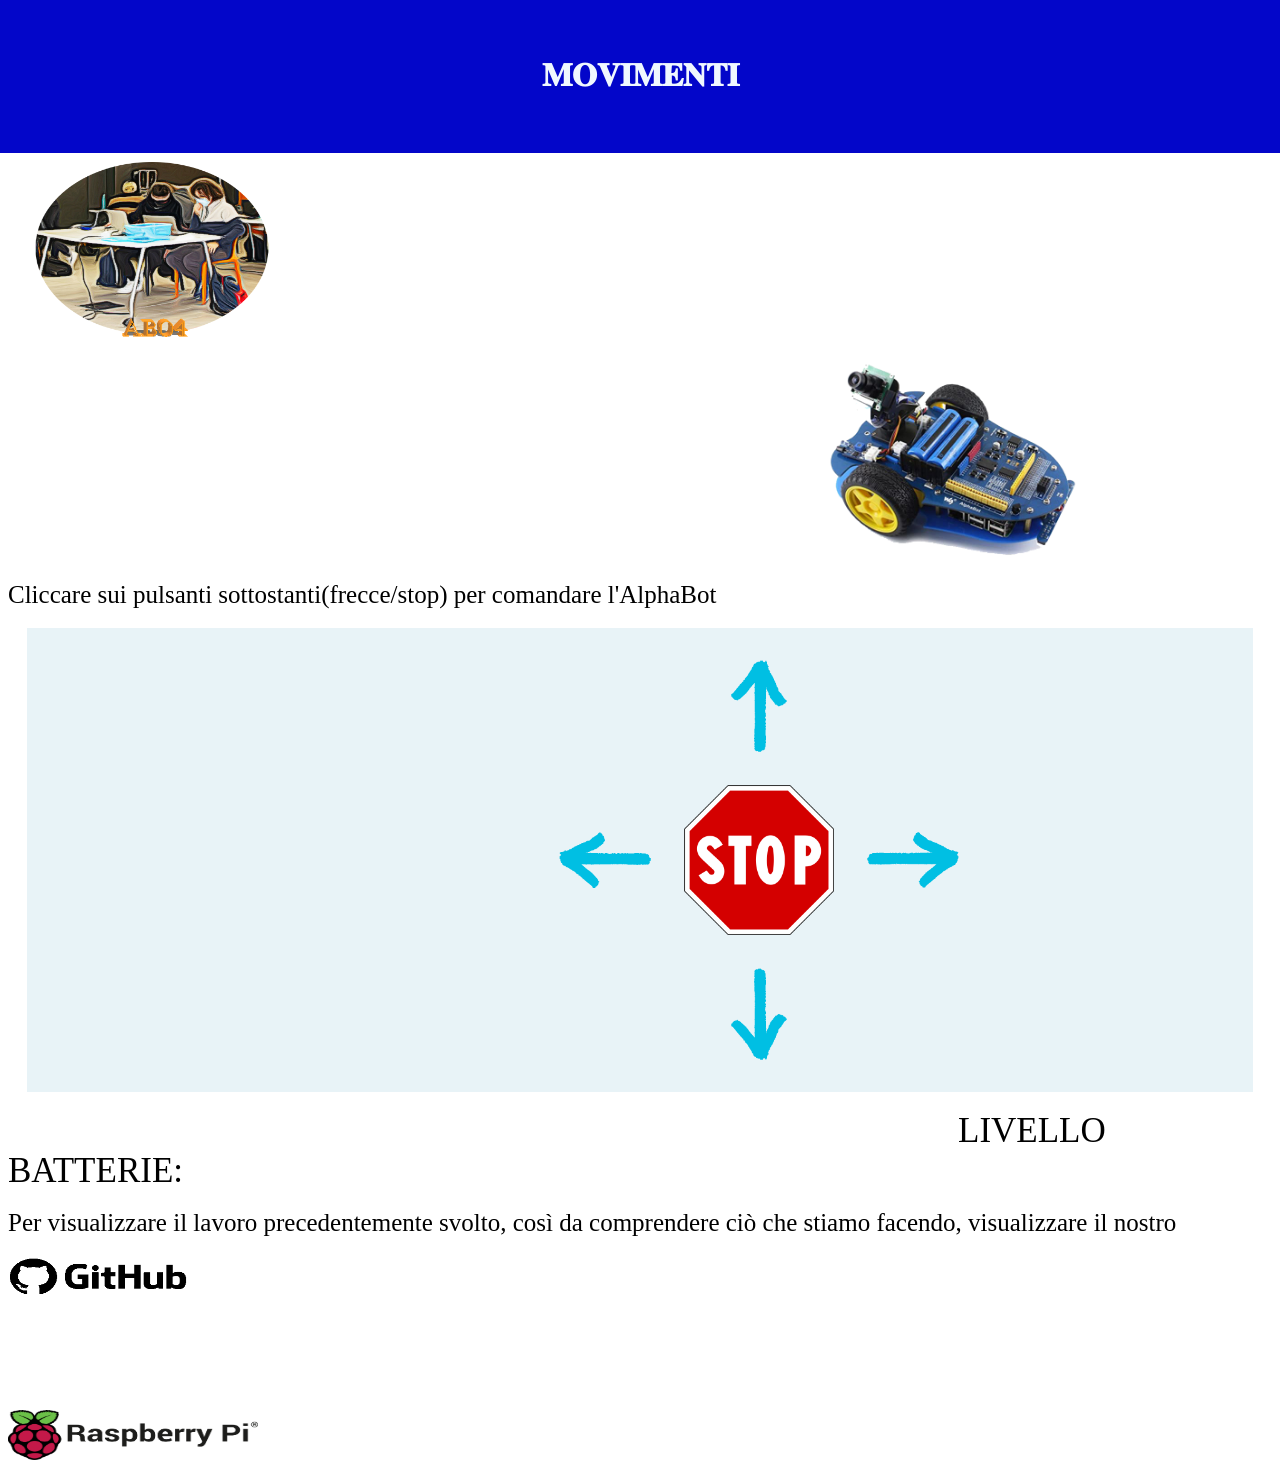
==== ControlloHttp/templates/index.html @ 0f1a6c7c "Add files via upload" ====
<html>
    <head>
        <link rel="stylesheet" href="../static/css/grafica.css">
        <script src="../static/js/jquery.min.js" type="text/javascript"></script>
        <script src="../static/js/eventi.js"></script>
    </head>
    <body onload="main();">
        <div id="testa"><h1 style="color:aliceblue" id="titolo">𝐌𝐎𝐕𝐈𝐌𝐄𝐍𝐓𝐈</h1></div>
        <div id="logo"><img src="../static/img/logoAB04.png" width="250" height="200"><a href="/AlphaBot.html" target="_blank"><img src="../static/img/AlphaBot.png" width="250" height="200" style="margin-left: 800px;"></a></div>
        <p><FONT face="Times New Roman" style="font-size: 25px;">Cliccare sui pulsanti sottostanti(frecce/stop) per comandare l'AlphaBot</FONT></p>
        <div id="comandi">
            <table id="tblComandi">
                <tr><td></td><td><input type="image" value="value_su" src="../static/img/freccia_in_su.png" width="150" height="150" name="action_su" onclick="su();"></td><td></td></tr>

                <tr><td><input type="image" value="value_sx" src="../static/img/freccia_sx.png" width="150" height="150" name="action_sx" onclick="sx();"></td><td><input type="image" value="value_stop" src="../static/img/stop.png" width="150" height="150" name="action_stop" onclick="stop();"></td><td><input type="image" value="value_dx" src="../static/img/freccia_dx.png" width="150" height="150" name="action_dx" onclick="dx();"></td></tr>

                <tr><td></td><td><input type="image" value="value_giu" src="../static/img/freccia_in_giu.png" width="150" height="150" name="action_giu" onclick="giu();"></td><td></td></tr>
            </table> 
        </div>
        <div id="livBatty"><FONT face="Times New Roman" id="batterie" style="font-size: 35px; margin-left: 950;">LIVELLO BATTERIE:</FONT></div><br/>
        <div><FONT face="Times New Roman" style="font-size: 25px;">Per visualizzare il lavoro precedentemente svolto, così da comprendere ciò che stiamo facendo, visualizzare il nostro <a href="https://github.com/Nicholas-Becchis/Project_AlphaBot" target="_blank"><img src="../static/img/logoGitHub.png" width="180" height="60"></a></FONT></div>
        <div id="rasp"><a href="https://it.wikipedia.org/wiki/Raspberry_Pi" target="_blank"><img src="../static/img/logoRasp.png" width="250" height="50"></a></div>
    </body>
</html>
---- ControlloHttp/static/css/grafica.css ----
#testa{
    padding: 1cm;
    background-color: rgb(3, 6, 201);
    margin: -10;
}

#titolo{text-align: center;}

#logo{
    margin: 0.5cm;
}

#comandi{
    background: rgb(232, 243, 247);
    margin: 0.5cm;   
}

#tblComandi{
    margin-left: 500px;
}

#rasp{
    margin-top: 3cm;
}
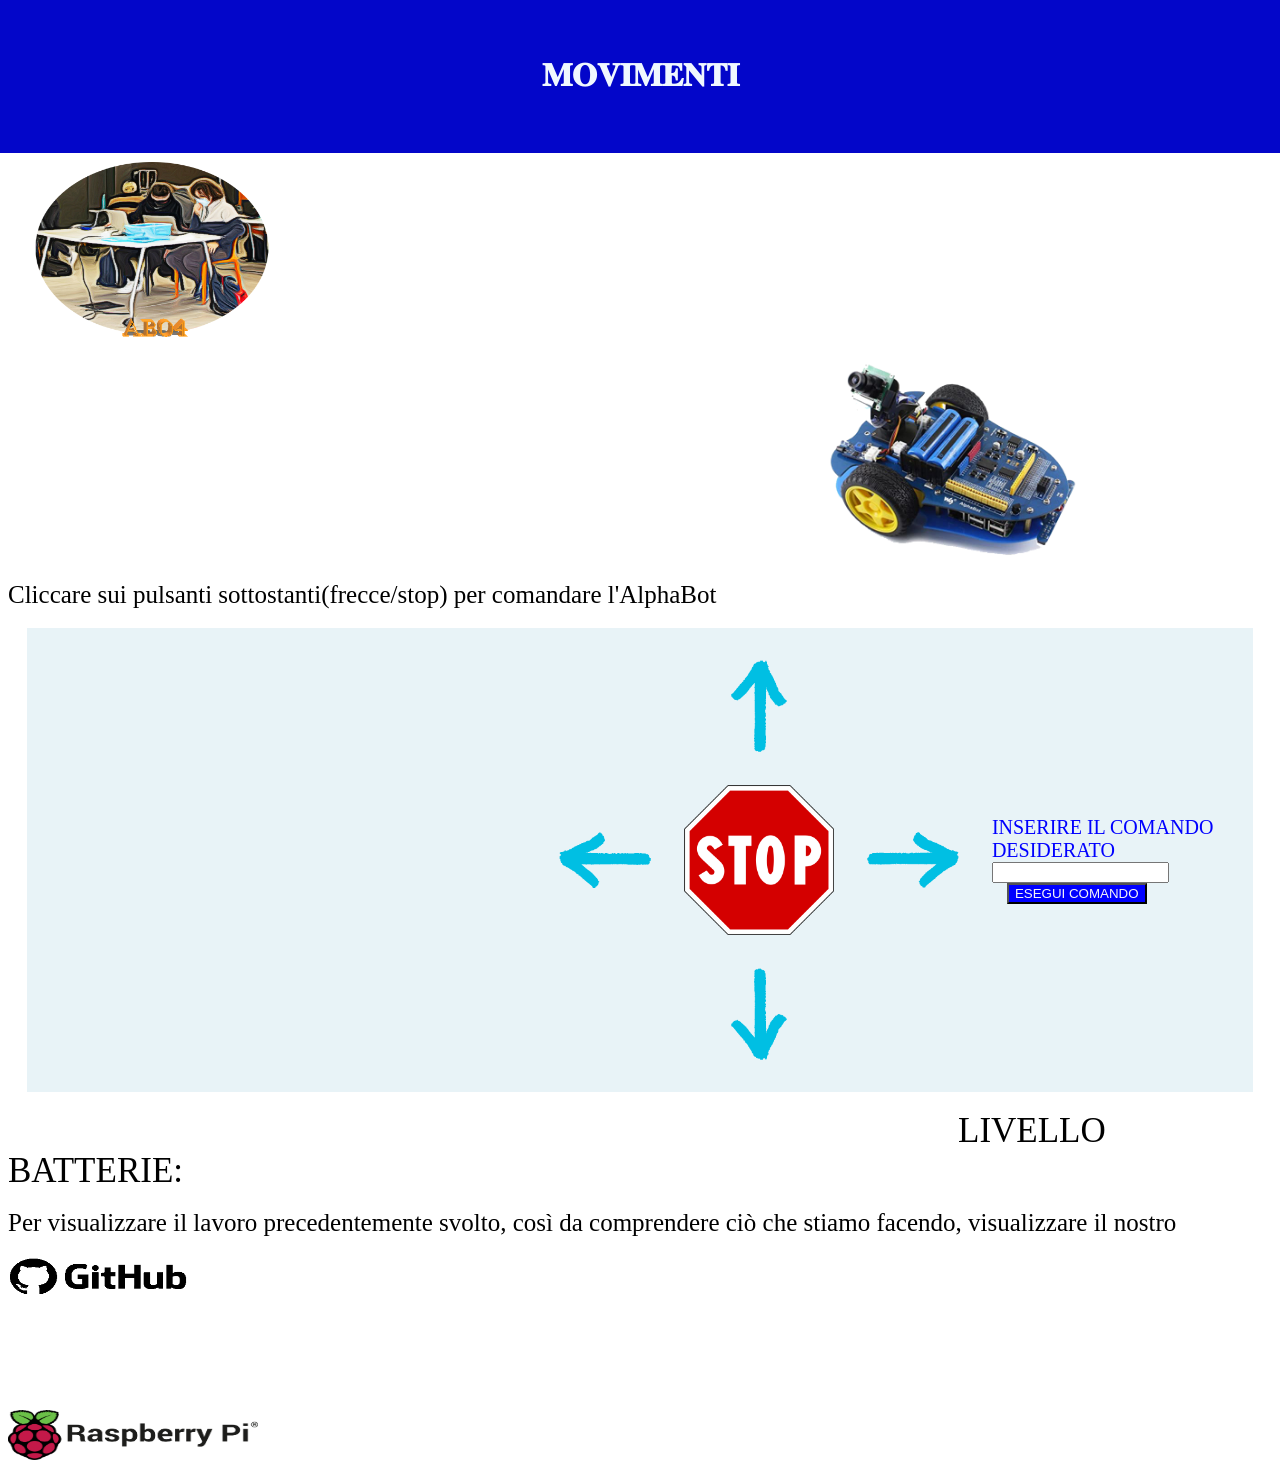
==== commit 8f73ed21: "Add files via upload" ====
--- a/ControlloHttp/templates/index.html
+++ b/ControlloHttp/templates/index.html
@@ -1,23 +1,23 @@
 <html>
     <head>
         <link rel="stylesheet" href="../static/css/grafica.css">
-        <script src="../static/js/jquery.min.js" type="text/javascript"></script>
         <script src="../static/js/eventi.js"></script>
+        <script src="../static/js/jquery.min.js"></script>
     </head>
-    <body onload="main();">
+    <body>
         <div id="testa"><h1 style="color:aliceblue" id="titolo">𝐌𝐎𝐕𝐈𝐌𝐄𝐍𝐓𝐈</h1></div>
-        <div id="logo"><img src="../static/img/logoAB04.png" width="250" height="200"><a href="/AlphaBot.html" target="_blank"><img src="../static/img/AlphaBot.png" width="250" height="200" style="margin-left: 800px;"></a></div>
+        <div id="logo"><img src="../static/img/logoAB04.png" width="250" height="200"><a href="AlphaBot.html" target="_blank"><img src="../static/img/AlphaBot.png" width="250" height="200" style="margin-left: 800px;"></a></div>
         <p><FONT face="Times New Roman" style="font-size: 25px;">Cliccare sui pulsanti sottostanti(frecce/stop) per comandare l'AlphaBot</FONT></p>
         <div id="comandi">
             <table id="tblComandi">
-                <tr><td></td><td><input type="image" value="value_su" src="../static/img/freccia_in_su.png" width="150" height="150" name="action_su" onclick="su();"></td><td></td></tr>
+                <tr><td></td><td><input type="image" value="value_su" src="../static/img/freccia_in_su.png" width="150" height="150" name="action_su" onclick="su();"></td><td></td><td></td></tr>
 
-                <tr><td><input type="image" value="value_sx" src="../static/img/freccia_sx.png" width="150" height="150" name="action_sx" onclick="sx();"></td><td><input type="image" value="value_stop" src="../static/img/stop.png" width="150" height="150" name="action_stop" onclick="stop();"></td><td><input type="image" value="value_dx" src="../static/img/freccia_dx.png" width="150" height="150" name="action_dx" onclick="dx();"></td></tr>
+                <tr><td><input type="image" value="value_sx" src="../static/img/freccia_sx.png" width="150" height="150" name="action_sx" onclick="sx();"></td><td><input type="image" value="value_stop" src="../static/img/stop.png" width="150" height="150" name="action_stop" onclick="stop();"></td><td><input type="image" value="value_dx" src="../static/img/freccia_dx.png" width="150" height="150" name="action_dx" onclick="dx();"></td><td><font class="CMD" face="Times New Roman" color="blue" style="font-size: 20px;">INSERIRE IL COMANDO DESIDERATO</font><input id="stringa_comando" class="CMD" type="text" name="Comandi"><input type="button" onclick="eseguiComando();" value="ESEGUI COMANDO" style="margin-left: 15px; color: whitesmoke; background-color:blue"></td></tr>
 
-                <tr><td></td><td><input type="image" value="value_giu" src="../static/img/freccia_in_giu.png" width="150" height="150" name="action_giu" onclick="giu();"></td><td></td></tr>
-            </table> 
+                <tr><td></td><td><input type="image" value="value_giu" src="../static/img/freccia_in_giu.png" width="150" height="150" name="action_giu" onclick="giu();"></td><td></td><td></td></tr>
+            </table>  
         </div>
-        <div id="livBatty"><FONT face="Times New Roman" id="batterie" style="font-size: 35px; margin-left: 950;">LIVELLO BATTERIE:</FONT></div><br/>
+        <div id="livBatty"><FONT face="Times New Roman" style="font-size: 35px; margin-left: 950;">LIVELLO BATTERIE:</FONT></div><br/>
         <div><FONT face="Times New Roman" style="font-size: 25px;">Per visualizzare il lavoro precedentemente svolto, così da comprendere ciò che stiamo facendo, visualizzare il nostro <a href="https://github.com/Nicholas-Becchis/Project_AlphaBot" target="_blank"><img src="../static/img/logoGitHub.png" width="180" height="60"></a></FONT></div>
         <div id="rasp"><a href="https://it.wikipedia.org/wiki/Raspberry_Pi" target="_blank"><img src="../static/img/logoRasp.png" width="250" height="50"></a></div>
     </body>
